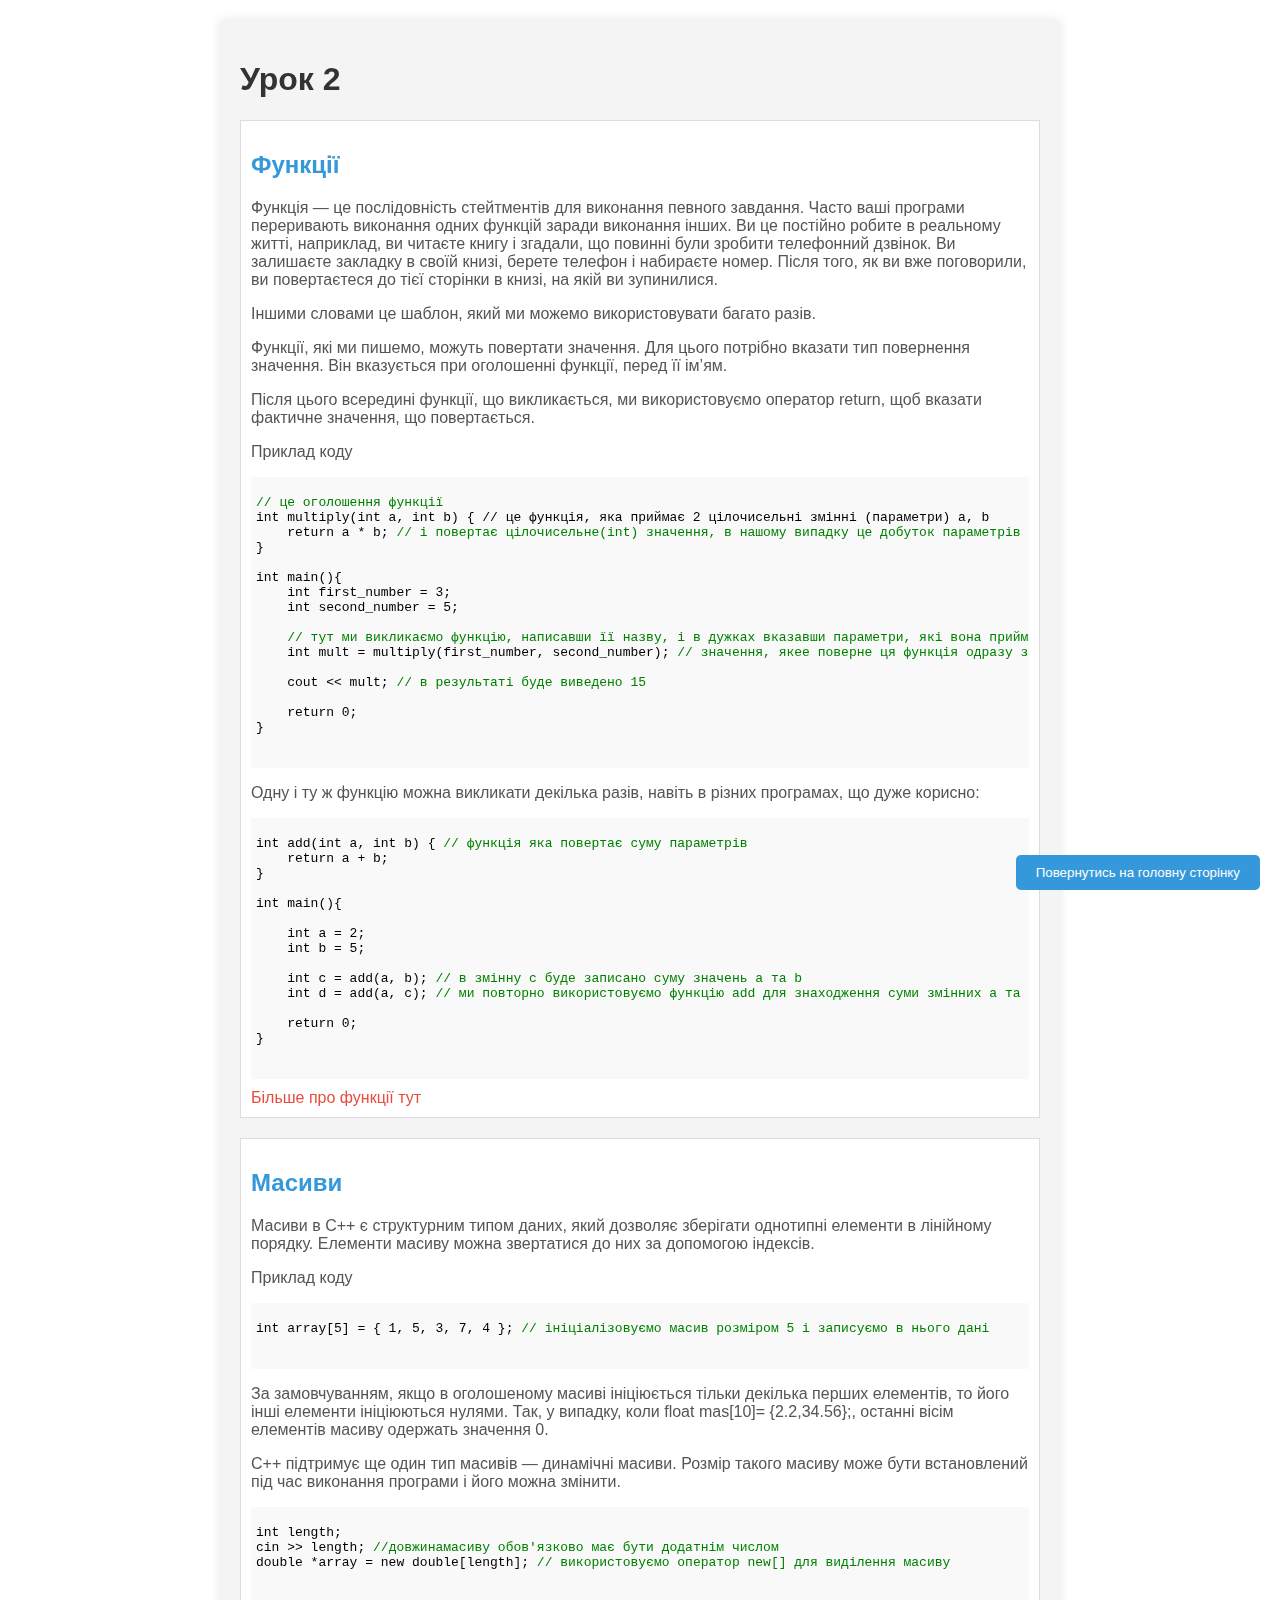
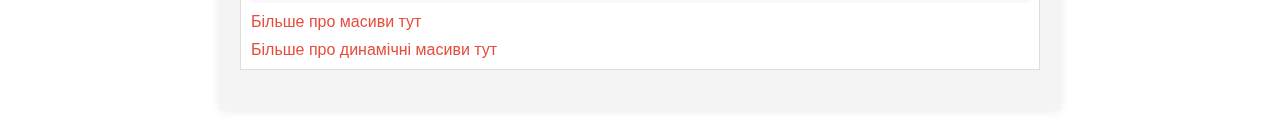
==== lessons/lesson_2/index.html @ a8c5a424 "Create index.html" ====
<!DOCTYPE html>
<html lang="uk">
<head>
    <meta charset="UTF-8">
    <meta name="viewport" content="width=device-width, initial-scale=1.0">
    <link rel="stylesheet" href="../../style.css">
    <title>Урок 2</title>
</head>
<body>
    <main>
        <h1 class="main-title">Урок 2</h1>
        <ul class="theme-list">
            <li class="theme-list-el">
                <h2 class="theme-title">Функції</h2>
                <p class="theme-para">Функція — це послідовність стейтментів для виконання певного завдання. Часто ваші програми переривають виконання одних функцій заради виконання інших. Ви це постійно робите в реальному житті, наприклад, ви читаєте книгу і згадали, що повинні були зробити телефонний дзвінок. Ви залишаєте закладку в своїй книзі, берете телефон і набираєте номер. Після того, як ви вже поговорили, ви повертаєтеся до тієї сторінки в книзі, на якій ви зупинилися. </p>
                <p class="theme-para">Іншими словами це шаблон, який ми можемо використовувати багато разів.</p>
                <p class="theme-para"> Функції, які ми пишемо, можуть повертати значення. Для цього потрібно вказати тип повернення значення. Він вказується при оголошенні функції, перед її ім’ям.</p>  
                <p class="theme-para">Після цього всередині функції, що викликається, ми використовуємо оператор return, щоб вказати фактичне значення, що повертається.</p>
                <p class="theme-para">Приклад коду</p>
                <code>
                    <pre>
<span class="green">// це оголошення функції   </span>                     
int multiply(int a, int b) { // це функція, яка приймає 2 цілочисельні змінні (параметри) a, b
    return a * b; <span class="green">// і повертає цілочисельне(int) значення, в нашому випадку це добуток параметрів</span>
}

int main(){
    int first_number = 3;
    int second_number = 5;
    
    <span class="green">// тут ми викликаємо функцію, написавши її назву, і в дужках вказавши параметри, які вона приймає</span>
    int mult = multiply(first_number, second_number); <span class="green">// значення, якее поверне ця функція одразу запишеться в змінну mult</span>

    cout << mult; <span class="green">// в результаті буде виведено 15</span>

    return 0;
}
                    </pre>
                </code>
                <p class="theme-para">Одну і ту ж функцію можна викликати декілька разів, навіть в різних програмах, що дуже корисно:</p>
                <code>
                    <pre>
int add(int a, int b) { <span class="green">// функція яка повертає суму параметрів</span>
    return a + b;
}

int main(){

    int a = 2;
    int b = 5;

    int c = add(a, b); <span class="green">// в змінну с буде записано суму значень a та b</span>
    int d = add(a, c); <span class="green">// ми повторно використовуємо функцію add для знаходження суми змінних а та с</span>

    return 0;
}
                    </pre>
                </code>
                <a target="_blank" href="https://acode.com.ua/urok-15-funktsiyi-i-operator-return/" class="theme-link">Більше про функції тут</a>
            </li>
            <li class="theme-list-el">
                <h2 class="theme-title">Масиви</h2>
                <p class="theme-para">Масиви в C++ є структурним типом даних, який дозволяє зберігати однотипні елементи в лінійному порядку. Елементи масиву можна звертатися до них за допомогою індексів.</p>
                <p class="theme-para">Приклад коду</p>
                <code>
                    <pre>
int array[5] = { 1, 5, 3, 7, 4 }; <span class="green">// ініціалізовуємо масив розміром 5 і записуємо в нього дані</span>
                    </pre>
                </code>
                <p class="theme-para">За замовчуванням, якщо в оголошеному масиві ініціюється тільки декілька перших елементів, то його інші елементи ініціюються нулями. Так, у випадку, коли float mas[10]= {2.2,34.56};, останні вісім елементів масиву одержать значення 0.</p>
                <p class="theme-para">C++ підтримує ще один тип масивів — динамічні масиви. Розмір такого масиву може бути встановлений під час виконання програми і його можна змінити.</p>
                <code>
                    <pre>
int length;
cin >> length; <span class="green">//довжинамасиву обов'язково має бути додатнім числом </span>
double *array = new double[length]; <span class="green">// використовуємо оператор new[] для виділення масиву</span>
                    </pre>
                </code>
                <a target="_blank" href="https://acode.com.ua/urok-77-masyvy/" class="theme-link">Більше про масиви тут</a>
                <a target="_blank" href="https://acode.com.ua/urok-90-dynamichni-masyvy/" class="theme-link">Більше про динамічні масиви тут</a>
            </li>
        </ul>
    </main>
    <button onclick="window.location.href = '../../'" class="btn-go-to-main">Повернутись на головну сторінку</button>
</body>
</html>
---- style.css ----
body {
    font-family: Arial, sans-serif;
    margin: 0;
    padding: 0;
}

main {
    max-width: 800px;
    margin: 20px auto;
    padding: 20px;
    background-color: #f4f4f4;
    box-shadow: 0 0 10px rgba(0, 0, 0, 0.1);
}

.main-title {
    color: #333;
}

.theme-list {
    list-style: none;
    padding: 0;
}

.theme-list-el {
    margin-bottom: 20px;
    border: 1px solid #ddd;
    padding: 10px;
    background-color: #fff;
}

.theme-title {
    color: #3498db;
}

.theme-para {
    color: #555;
}

.data-types-list {
    margin-left: 20px;
    padding: 0;
}

.data-types-el {
    color: #27ae60;
}

code {
    overflow-x: auto; /* Add horizontal scrolling for code blocks */
    background-color: #f9f9f9;
    padding: 5px;
    display: block;
    margin: 10px 0;
}

img {
    max-width: 100%;
    height: auto;
    display: block;
    margin: 10px 0;
}

.theme-link {
    color: #e74c3c;
    text-decoration: none;
    display: block;
    margin-top: 10px;
}

.theme-link:hover {
    text-decoration: underline;
}

/* Media Queries for Responsive Design */
@media screen and (max-width: 600px) {
    main {
        padding: 10px;
    }

    .theme-list-el {
        padding: 8px;
    }

    .data-types-list {
        margin-left: 10px;
    }

    code {
        padding: 3px;
    }
}

.btn-go-to-main {
    position: fixed;
    bottom: 10px;
    right: 20px;
    padding: 10px 20px;
    background-color: #3498db;
    color: #fff;
    border: none;
    border-radius: 5px;
    cursor: pointer;
}

.btn-go-to-main:hover {
    background-color: #2980b9;
}

.green{
    color: green;
}
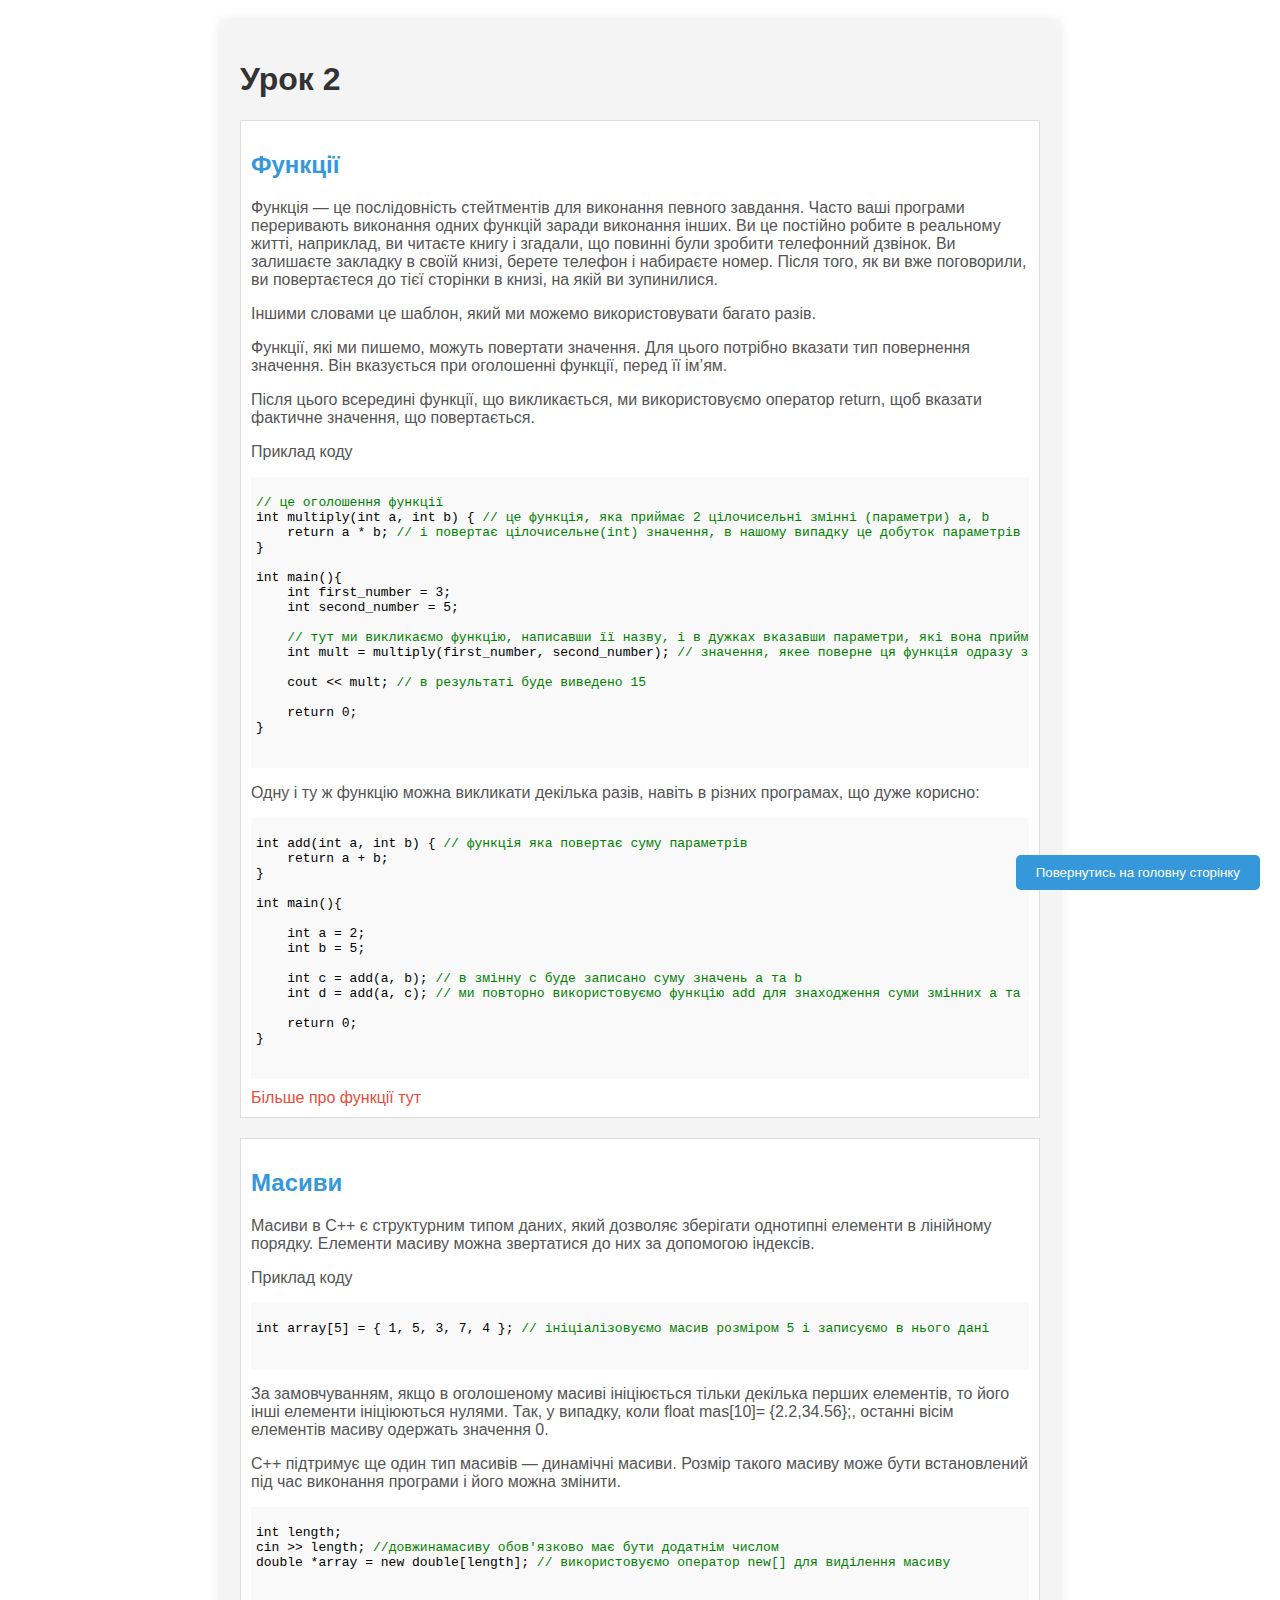
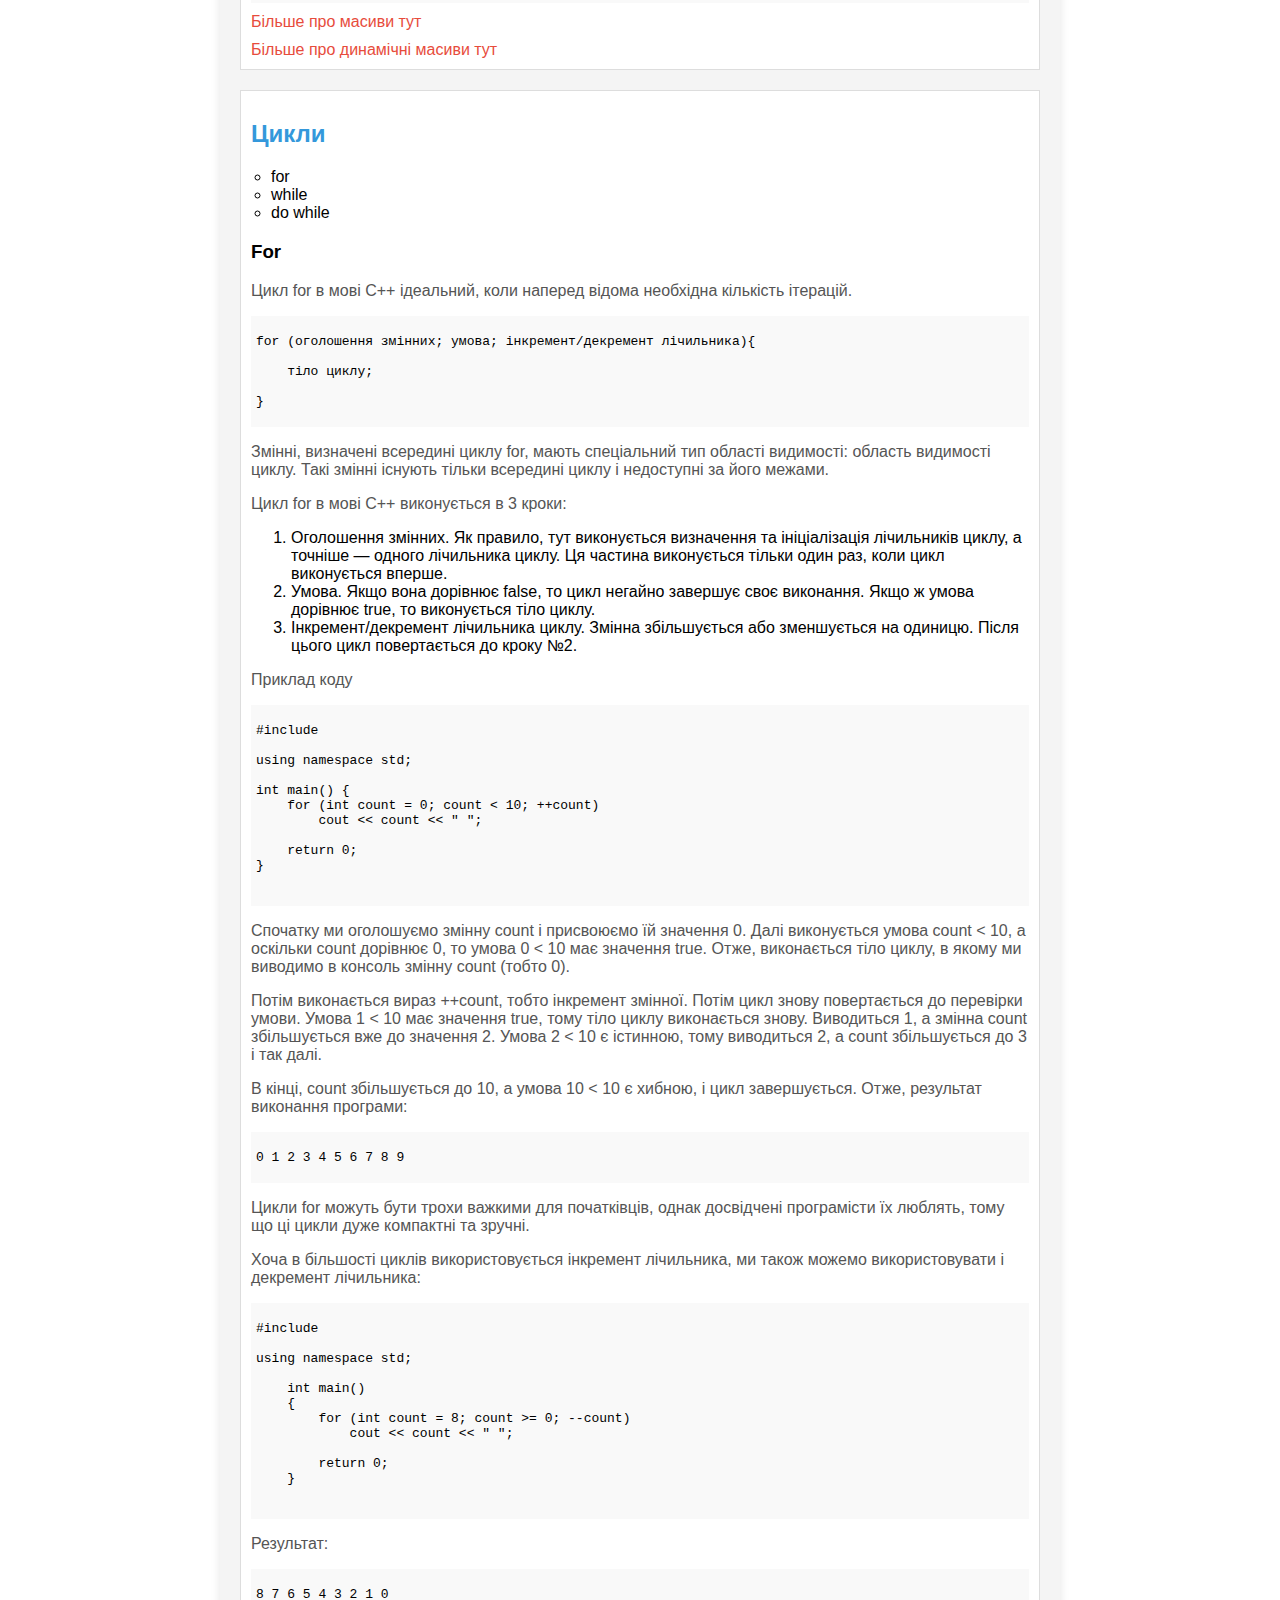
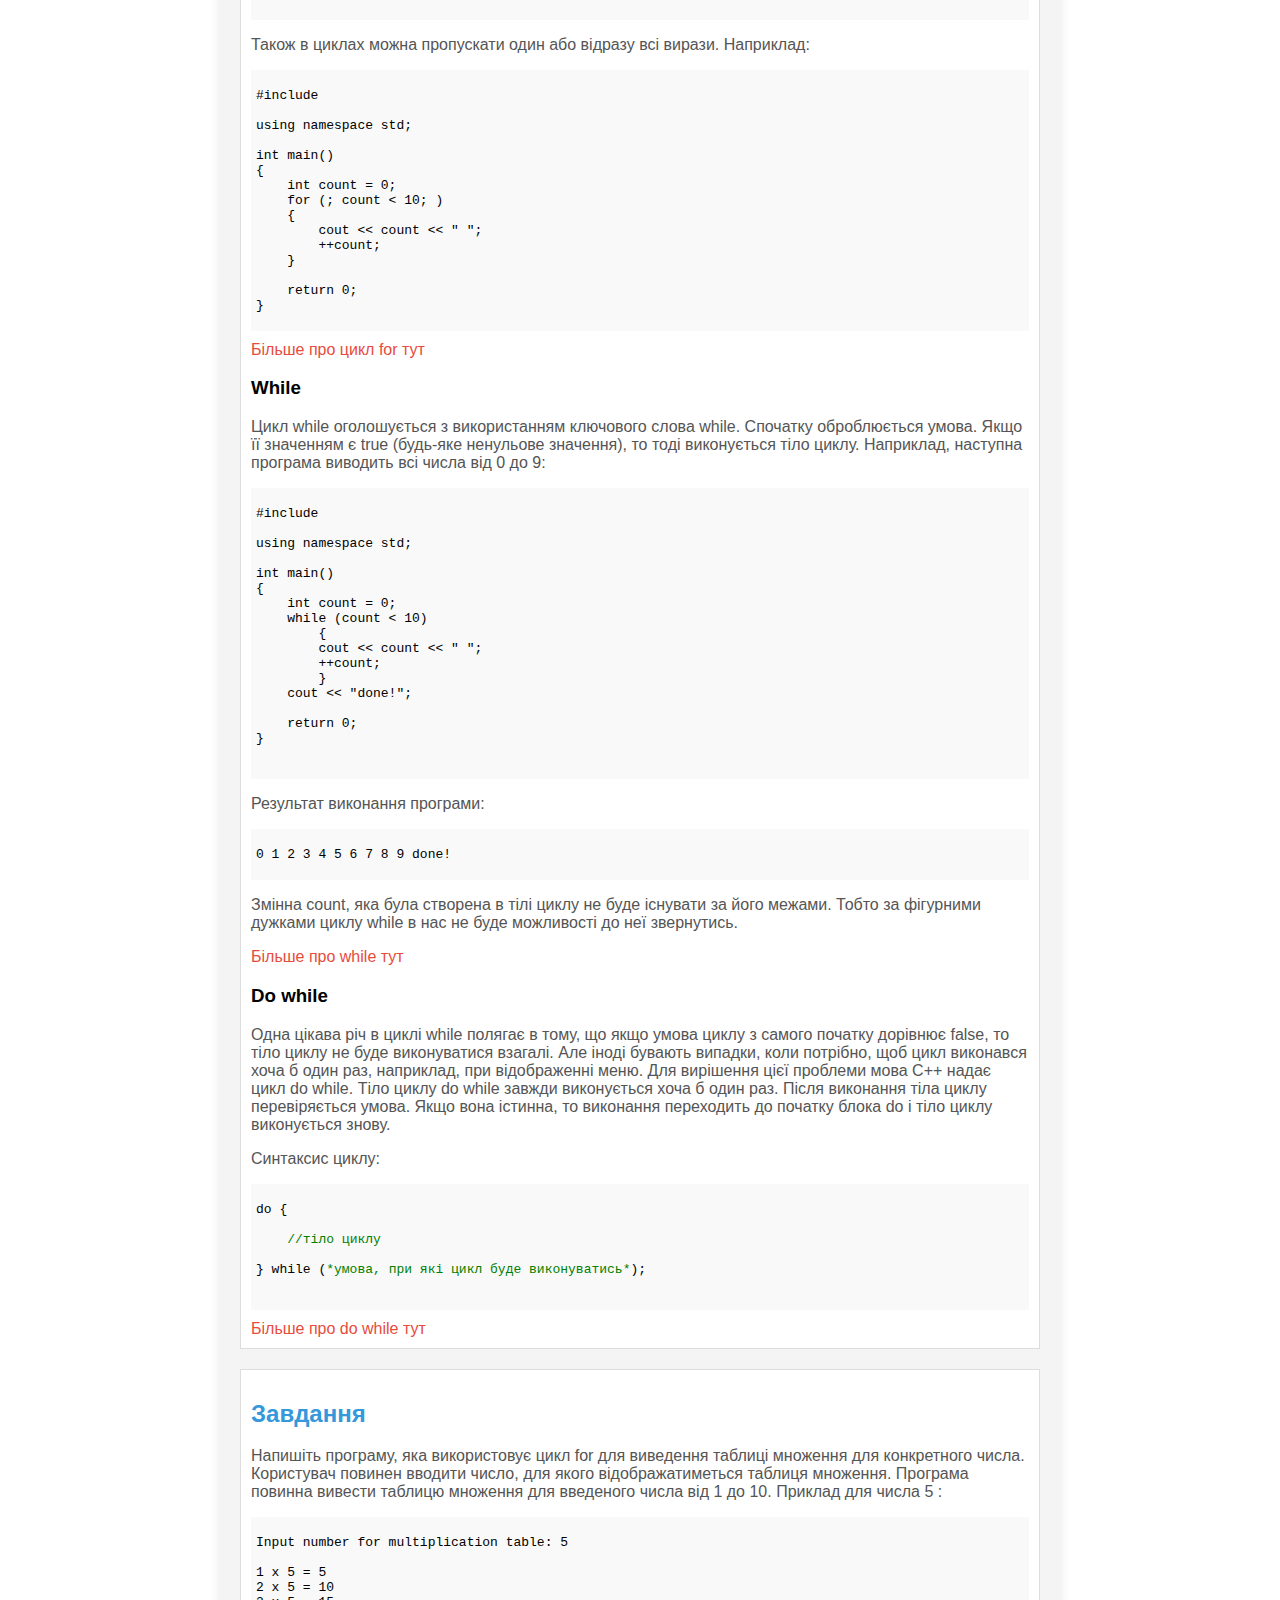
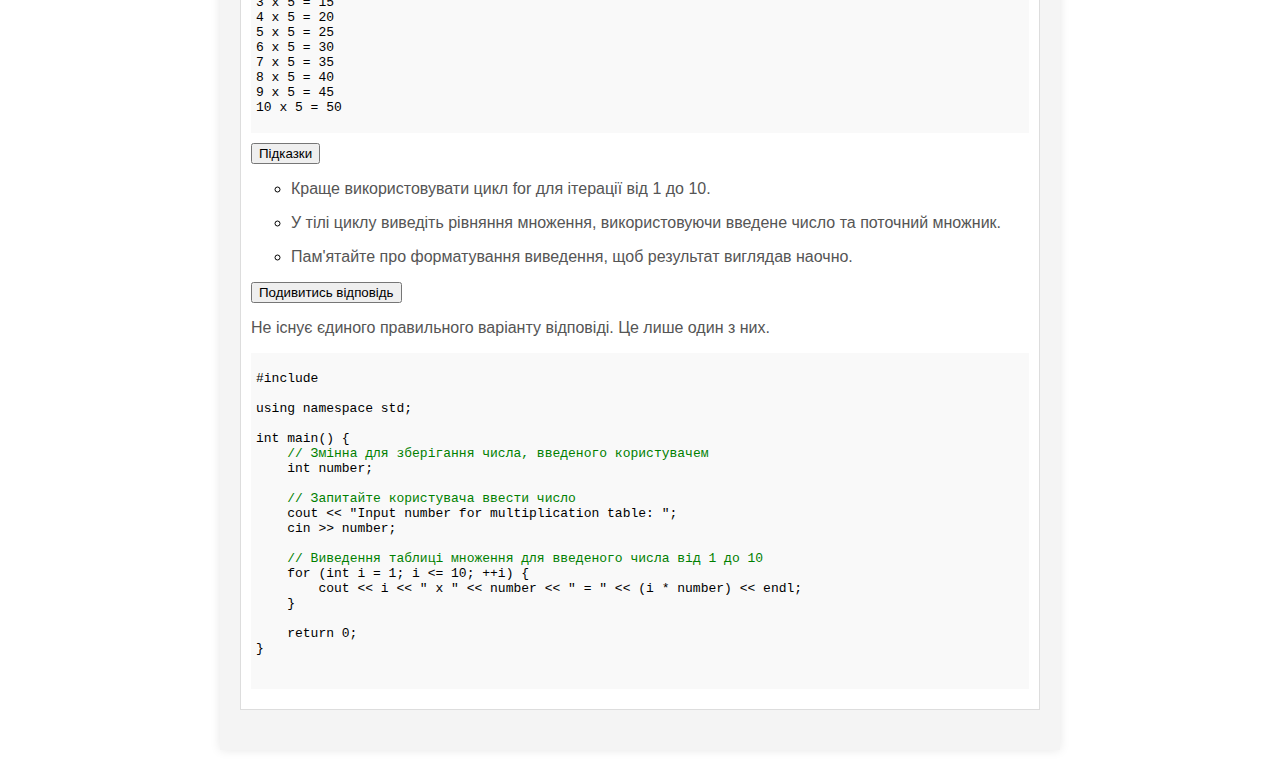
==== commit 9d71bed4: "Update index.html" ====
--- a/lessons/lesson_2/index.html
+++ b/lessons/lesson_2/index.html
@@ -20,7 +20,7 @@
                 <code>
                     <pre>
 <span class="green">// це оголошення функції   </span>                     
-int multiply(int a, int b) { // це функція, яка приймає 2 цілочисельні змінні (параметри) a, b
+int multiply(int a, int b) { <span class="green">// це функція, яка приймає 2 цілочисельні змінні (параметри) a, b</span>
     return a * b; <span class="green">// і повертає цілочисельне(int) значення, в нашому випадку це добуток параметрів</span>
 }
 
@@ -79,8 +79,199 @@
                 <a target="_blank" href="https://acode.com.ua/urok-77-masyvy/" class="theme-link">Більше про масиви тут</a>
                 <a target="_blank" href="https://acode.com.ua/urok-90-dynamichni-masyvy/" class="theme-link">Більше про динамічні масиви тут</a>
             </li>
+            <li class="theme-list-el">
+                <h2 class="theme-title">Цикли</h2>
+                <ul class="data-types-list">
+                    <li>for</li>
+                    <li>while</li>
+                    <li>do while</li>
+                </ul>
+                <h3>For</h3>
+                <p class="theme-para">Цикл for в мові С++ ідеальний, коли наперед відома необхідна кількість ітерацій.</p>
+                <code>
+                    <pre>
+for (оголошення змінних; умова; інкремент/декремент лічильника){
+
+    тіло циклу;
+
+}</pre>
+                </code>
+                <p class="theme-para">Змінні, визначені всередині циклу for, мають спеціальний тип області видимості: область видимості циклу. Такі змінні існують тільки всередині циклу і недоступні за його межами.</p>
+                <p class="theme-para">Цикл for в мові C++ виконується в 3 кроки:</p>
+                <ol>
+                    <li>Оголошення змінних. Як правило, тут виконується визначення та ініціалізація лічильників циклу, а точніше — одного лічильника циклу. Ця частина виконується тільки один раз, коли цикл виконується вперше.</li>
+                    <li>Умова. Якщо вона дорівнює false, то цикл негайно завершує своє виконання. Якщо ж умова дорівнює true, то виконується тіло циклу.</li>
+                    <li>Інкремент/декремент лічильника циклу. Змінна збільшується або зменшується на одиницю. Після цього цикл повертається до кроку №2.</li>
+                </ol>
+                <p class="theme-para">Приклад коду</p>
+                <code>
+                    <pre>
+#include <iostream>
+
+using namespace std;
+
+int main() {
+    for (int count = 0; count < 10; ++count)
+        cout << count << " ";
+    
+    return 0;
+}
+                    </pre>
+                </code>
+                <p class="theme-para">Спочатку ми оголошуємо змінну count і присвоюємо їй значення 0. Далі виконується умова count < 10, а оскільки count дорівнює 0, то умова 0 < 10 має значення true. Отже, виконається тіло циклу, в якому ми виводимо в консоль змінну count (тобто 0).</p>
+                <p class="theme-para">Потім виконається вираз ++count, тобто інкремент змінної. Потім цикл знову повертається до перевірки умови. Умова 1 < 10 має значення true, тому тіло циклу виконається знову. Виводиться 1, а змінна count збільшується вже до значення 2. Умова 2 < 10 є істинною, тому виводиться 2, а count збільшується до 3 і так далі.</p>
+                <p class="theme-para">В кінці, count збільшується до 10, а умова 10 < 10 є хибною, і цикл завершується. Отже, результат виконання програми:</p>
+                <code>
+                    <pre>0 1 2 3 4 5 6 7 8 9</pre>
+                </code>
+                <p class="theme-para">Цикли for можуть бути трохи важкими для початківців, однак досвідчені програмісти їх люблять, тому що ці цикли дуже компактні та зручні. </p>
+                <p class="theme-para">Хоча в більшості циклів використовується інкремент лічильника, ми також можемо використовувати і декремент лічильника:</p>
+                <code>
+                    <pre>
+#include <iostream>
+
+using namespace std;
+
+    int main()
+    {
+        for (int count = 8; count >= 0; --count)
+            cout << count << " ";
+        
+        return 0;
+    }
+                    </pre>
+                </code>
+                <p class="theme-para">Результат:</p>
+                <code>
+                    <pre>8 7 6 5 4 3 2 1 0</pre>
+                </code>
+                <p class="theme-para">Також в циклах можна пропускати один або відразу всі вирази. Наприклад:</p>
+                <code>
+                    <pre>
+#include <iostream>
+
+using namespace std;
+
+int main()
+{
+    int count = 0;
+    for (; count < 10; )
+    {
+        cout << count << " ";
+        ++count;
+    }
+    
+    return 0;
+}</pre>
+                </code>
+                <a target="_blank" href="https://acode.com.ua/urok-72-tsykl-for/" class="theme-link">Більше про цикл for тут</a>
+             
+                <h3>While</h3>
+
+                <p class="theme-para">Цикл while оголошується з використанням ключового слова while. Спочатку оброблюється умова. Якщо її значенням є true (будь-яке ненульове значення), то тоді виконується тіло циклу. Наприклад, наступна програма виводить всі числа від 0 до 9:</p>
+                <code>
+                    <pre>
+#include <iostream>
+
+using namespace std;
+
+int main()
+{
+    int count = 0;
+    while (count < 10)
+        {
+        cout << count << " ";
+        ++count;
+        }
+    cout << "done!";
+    
+    return 0;
+}
+                    </pre>
+                </code>
+                <p class="theme-para">Результат виконання програми:</p>
+                <code>
+                    <pre>
+0 1 2 3 4 5 6 7 8 9 done!</pre>
+                </code>
+                <p class="theme-para">Змінна count, яка була створена в тілі циклу не буде існувати за його межами. Тобто за фігурними дужками циклу while в нас не буде можливості до неї звернутись.</p>
+                <a href="https://acode.com.ua/urok-70-tsykl-while/" class="theme-link">Більше про while тут</a>
+                <h3>Do while</h3>
+                <p class="theme-para">Одна цікава річ в циклі while полягає в тому, що якщо умова циклу з самого початку дорівнює false, то тіло циклу не буде виконуватися взагалі. Але іноді бувають випадки, коли потрібно, щоб цикл виконався хоча б один раз, наприклад, при відображенні меню. Для вирішення цієї проблеми мова C++ надає цикл do while. Тіло циклу do while завжди виконується хоча б один раз. Після виконання тіла циклу перевіряється умова. Якщо вона істинна, то виконання переходить до початку блока do і тіло циклу виконується знову.</p>
+                <p class="theme-para">Синтаксис циклу:</p>
+                <code>
+                    <pre>
+do {
+
+    <span class="green">//тіло циклу</span>
+
+} while (<span class="green">*умова, при які цикл буде виконуватись*</span>);                            
+                    </pre>
+                </code>
+                <a href="https://acode.com.ua/urok-71-tsykl-do-while/" class="theme-link">Більше про do while тут</a>
+            </li>
+            <li class="theme-list-el">
+                <h2 class="theme-title">Завдання</h2>
+                        <p class="theme-para">Напишіть програму, яка використовує цикл for для виведення таблиці множення для конкретного числа. Користувач повинен вводити число, для якого відображатиметься таблиця множення. Програма повинна вивести таблицю множення для введеного числа від 1 до 10. Приклад для числа 5 :</p>
+                        <code>
+                            <pre>
+Input number for multiplication table: 5
+
+1 x 5 = 5
+2 x 5 = 10
+3 x 5 = 15
+4 x 5 = 20
+5 x 5 = 25
+6 x 5 = 30
+7 x 5 = 35
+8 x 5 = 40
+9 x 5 = 45
+10 x 5 = 50</pre>
+                        </code>
+                        <button class="task-btn" id="show-hints">Підказки</button>
+                        <ul class="visually-hidden hints" id="hints">
+                            <li><p class="theme-para">Краще використовувати цикл for для ітерації від 1 до 10.</p></li>
+                            <li><p class="theme-para">У тілі циклу виведіть рівняння множення, використовуючи введене число та поточний множник.</p></li>
+                            <li><p class="theme-para">Пам'ятайте про форматування виведення, щоб результат виглядав наочно.</p></li>
+                        </ul>
+                        <button class="answer-btn" id="show-answers">Подивитись відповідь</button>
+                        <div class="visually-hidden" id="answers">
+                            <p class="theme-para">Не існує єдиного правильного варіанту відповіді. Це лише один з них.</p>
+                            <code>
+                                <pre>
+#include <iostream>
+
+using namespace std;
+
+int main() {
+    <span class="green">// Змінна для зберігання числа, введеного користувачем</span>
+    int number;
+
+    <span class="green">// Запитайте користувача ввести число</span>
+    cout << "Input number for multiplication table: ";
+    cin >> number;
+
+    <span class="green">// Виведення таблиці множення для введеного числа від 1 до 10</span>
+    for (int i = 1; i <= 10; ++i) {
+        cout << i << " x " << number << " = " << (i * number) << endl;
+    }
+
+    return 0;
+}                                        
+                                </pre>
+                            </code>
+                        </div>
+            </li>
         </ul>
     </main>
     <button onclick="window.location.href = '../../'" class="btn-go-to-main">Повернутись на головну сторінку</button>
+    <script>
+        document.getElementById('show-hints').addEventListener('click', () => {
+            document.getElementById('hints').classList.toggle('visually-hidden');
+        });
+        document.getElementById('show-answers').addEventListener('click', () => {
+            document.getElementById('answers').classList.toggle('visually-hidden');
+        });
+    </script>
 </body>
 </html>
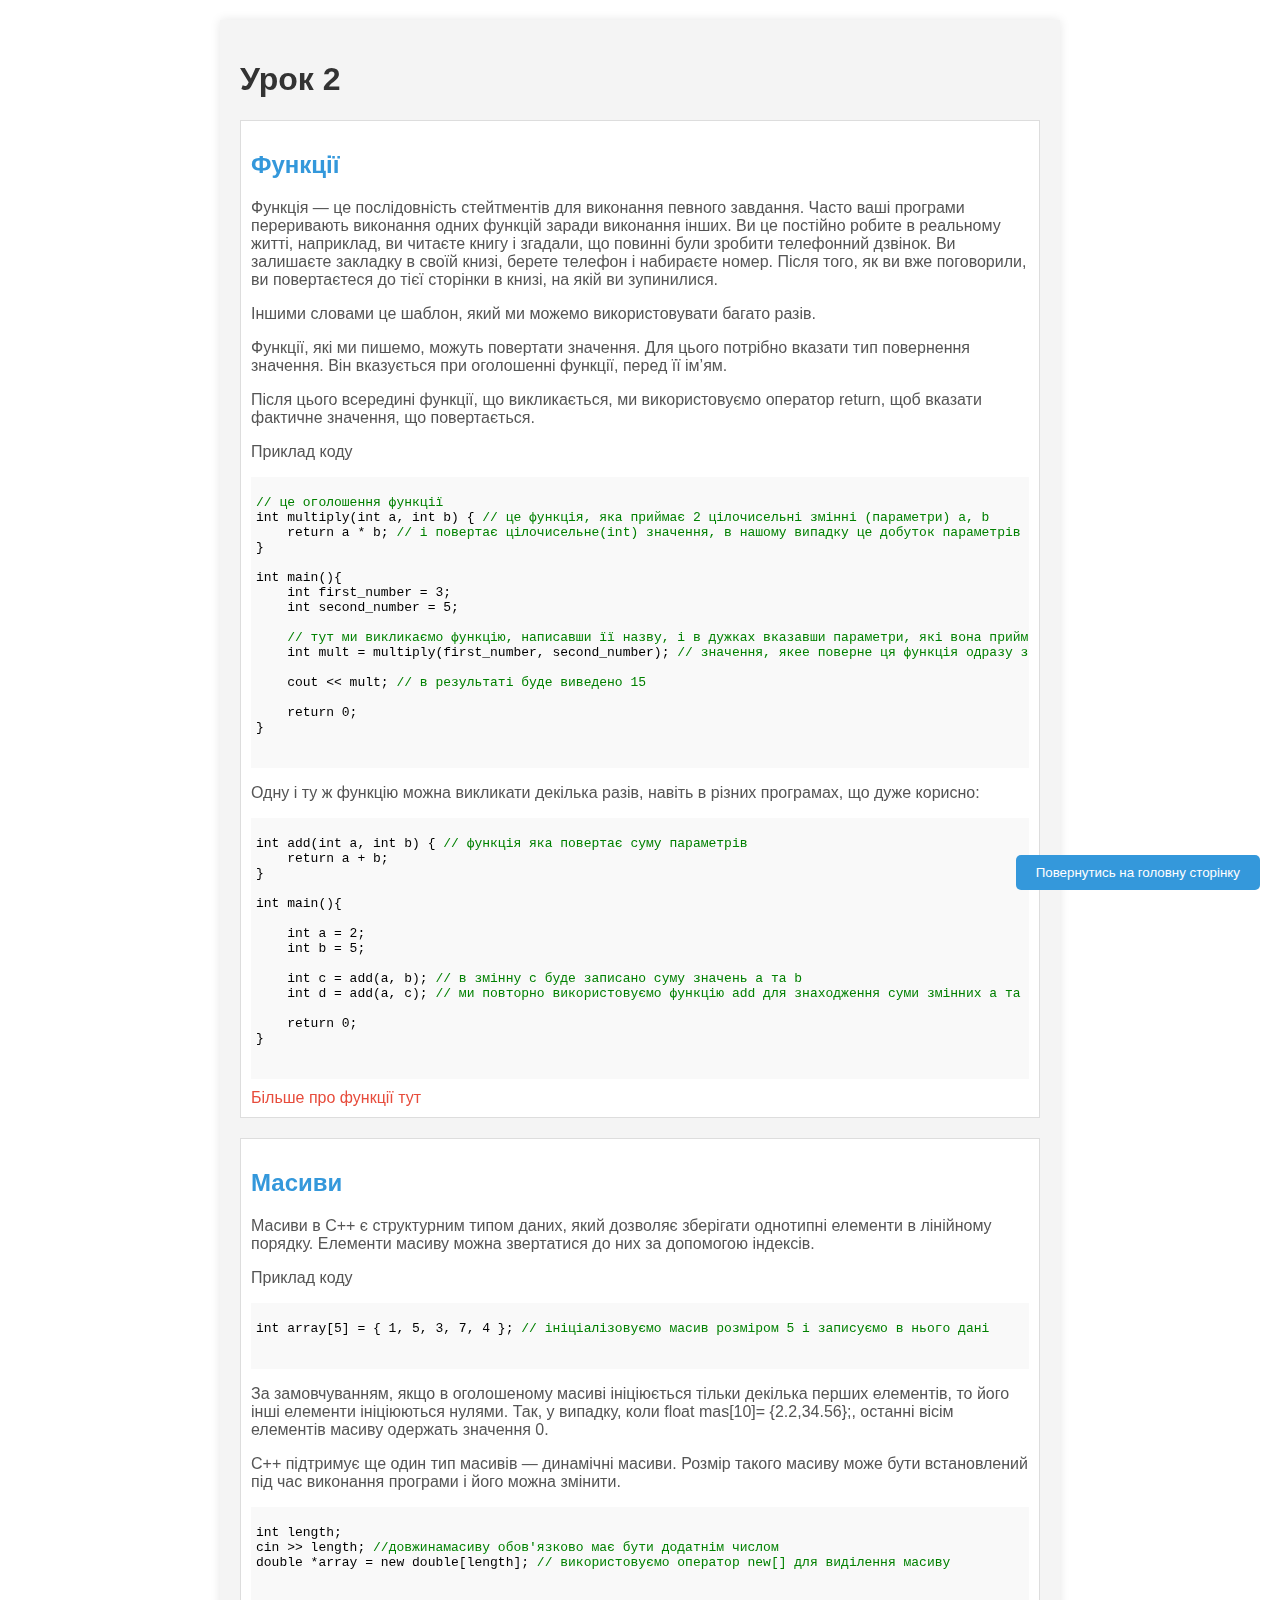
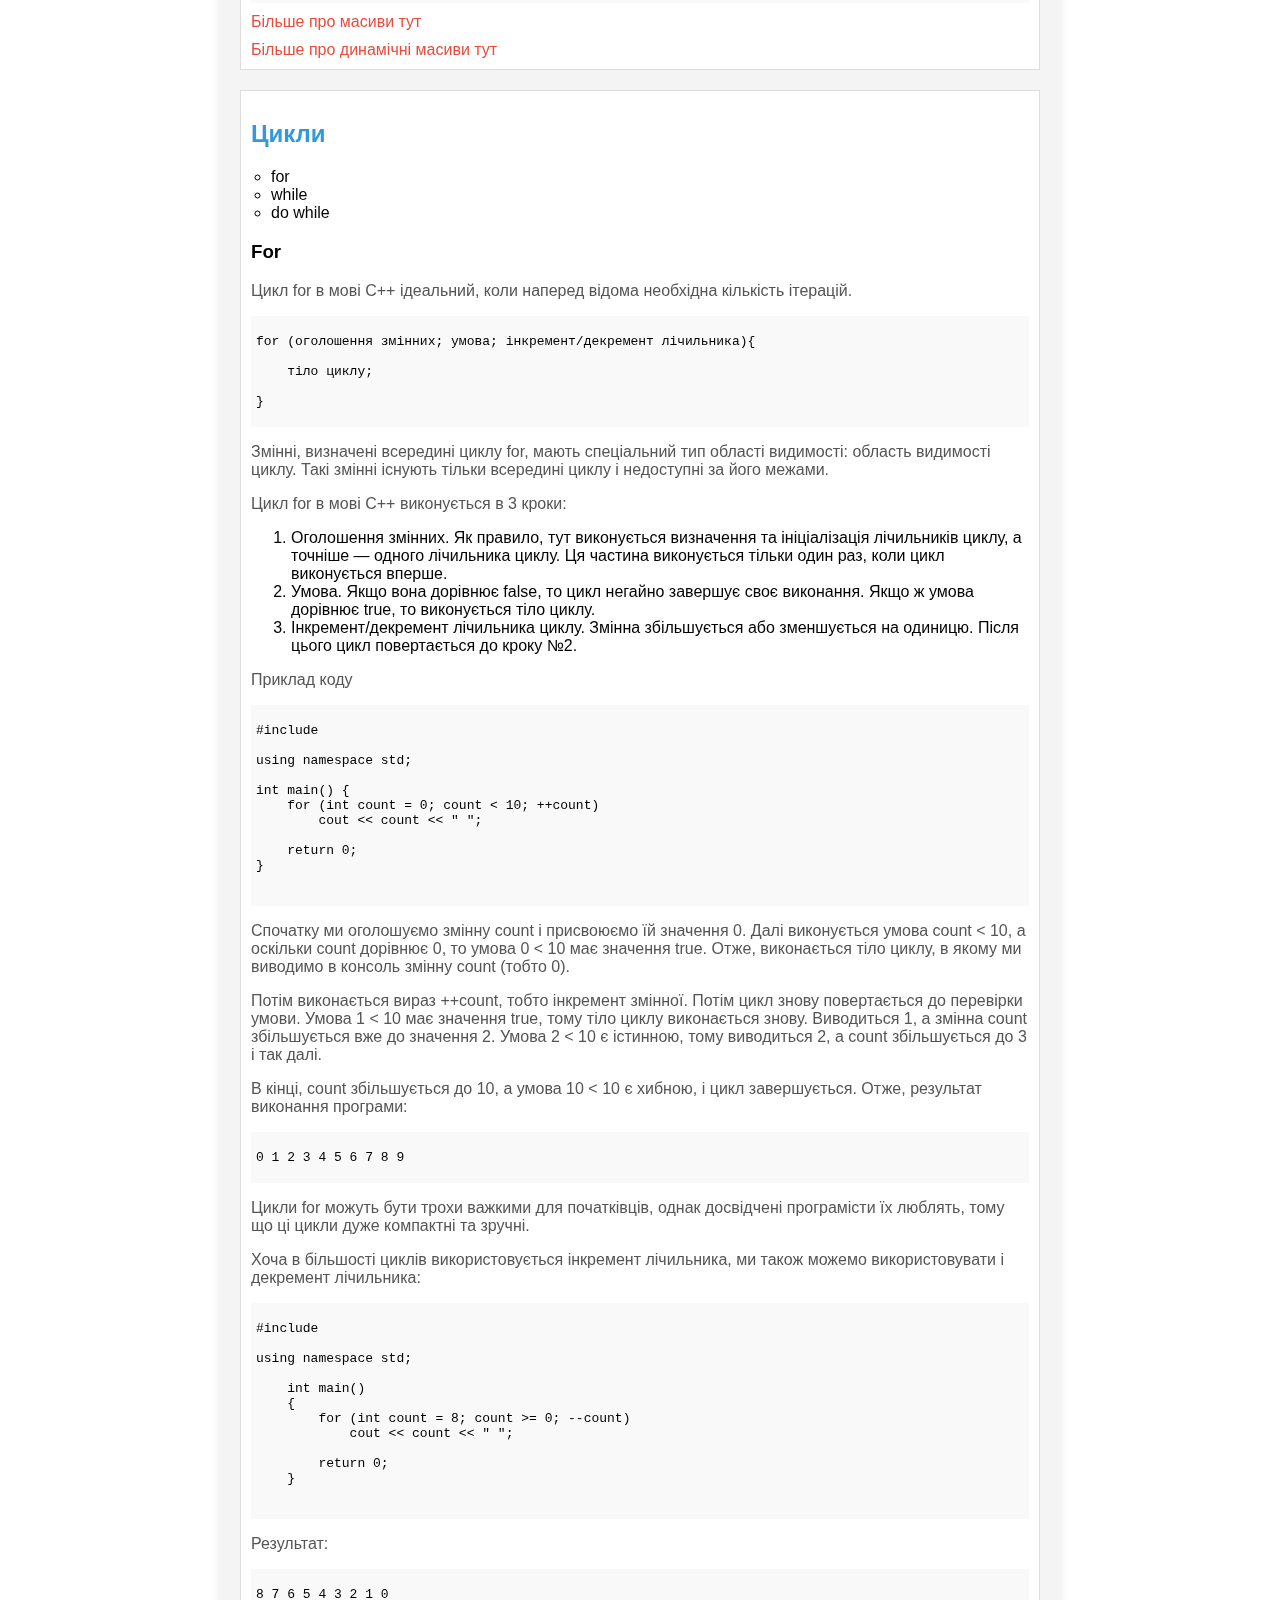
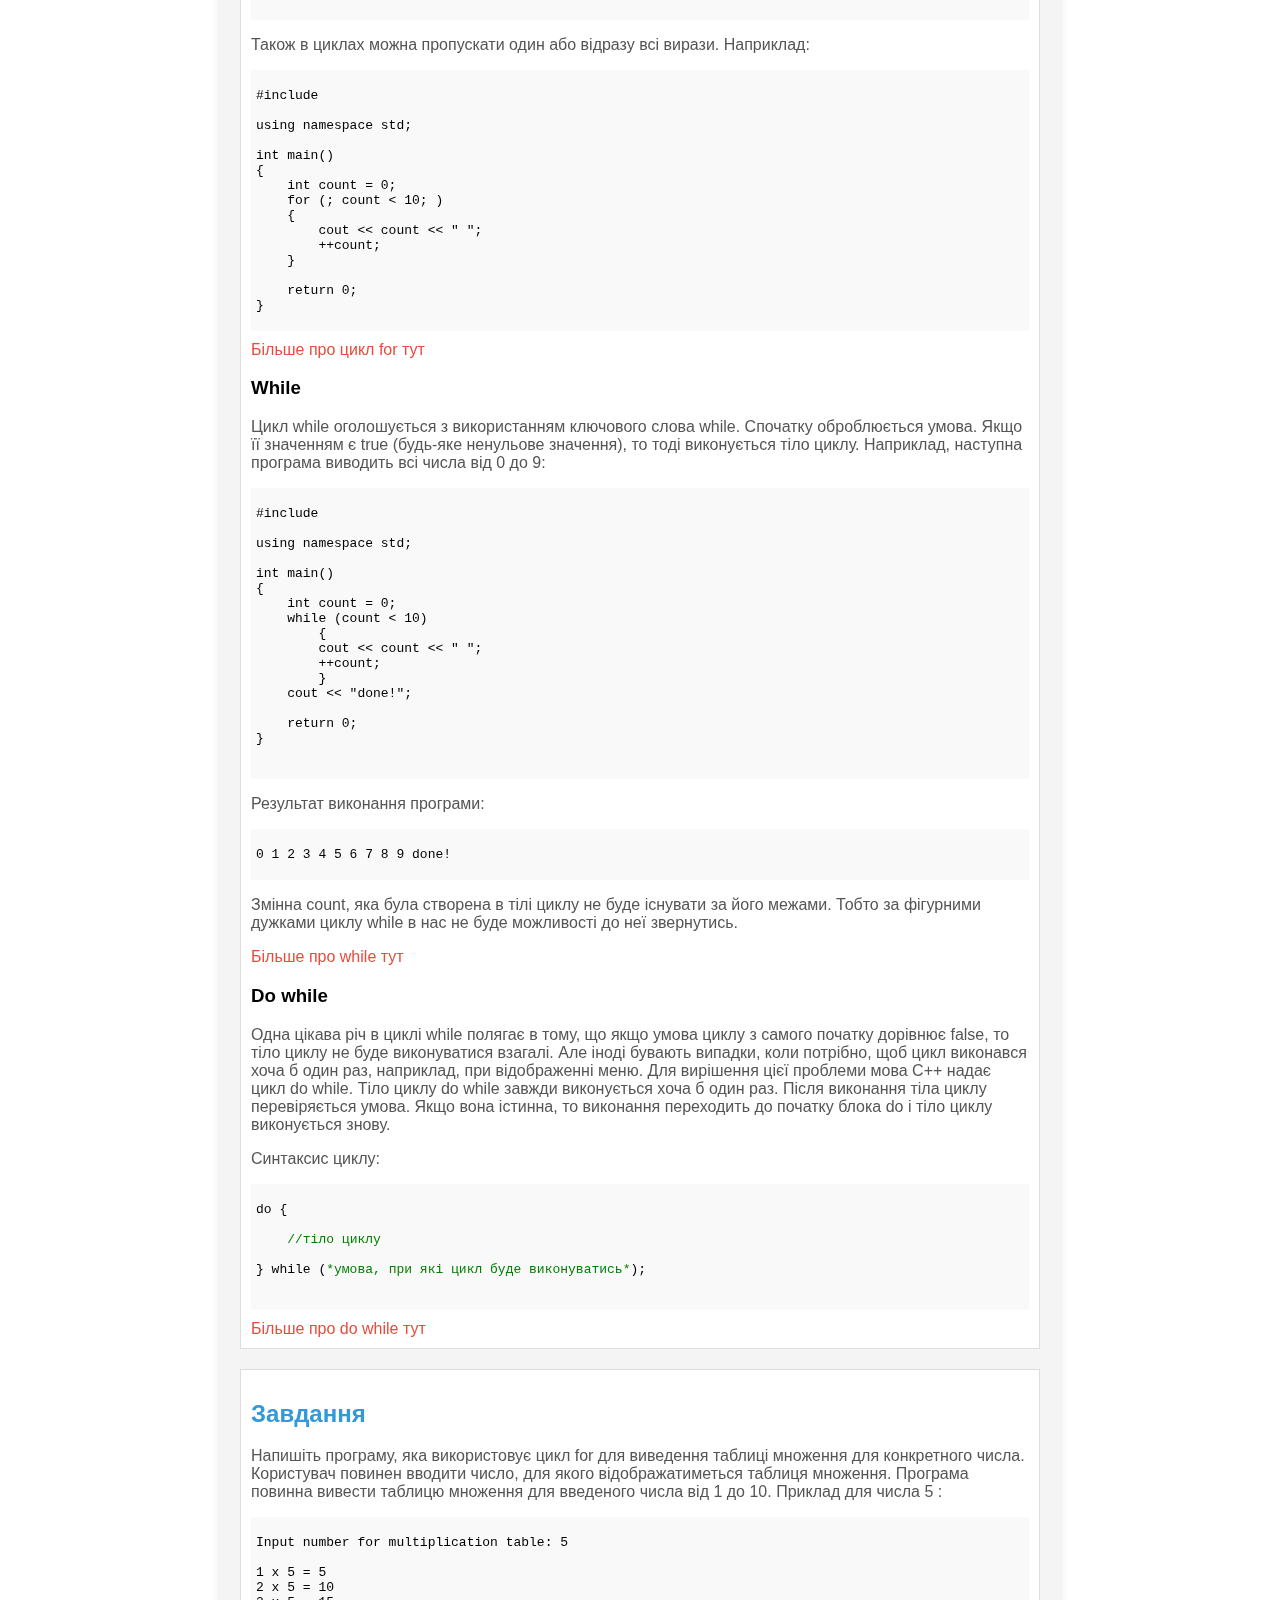
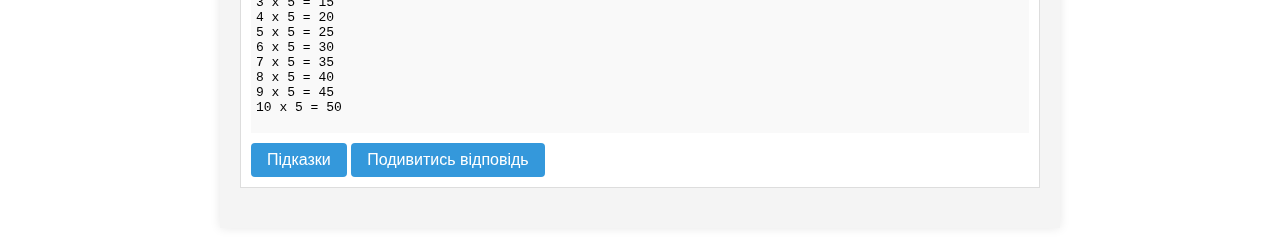
==== commit 7580ed0c: "Update index.html" ====
--- a/lessons/lesson_2/index.html
+++ b/lessons/lesson_2/index.html
@@ -195,7 +195,7 @@
 0 1 2 3 4 5 6 7 8 9 done!</pre>
                 </code>
                 <p class="theme-para">Змінна count, яка була створена в тілі циклу не буде існувати за його межами. Тобто за фігурними дужками циклу while в нас не буде можливості до неї звернутись.</p>
-                <a href="https://acode.com.ua/urok-70-tsykl-while/" class="theme-link">Більше про while тут</a>
+                <a target="_blank" href="https://acode.com.ua/urok-70-tsykl-while/" class="theme-link">Більше про while тут</a>
                 <h3>Do while</h3>
                 <p class="theme-para">Одна цікава річ в циклі while полягає в тому, що якщо умова циклу з самого початку дорівнює false, то тіло циклу не буде виконуватися взагалі. Але іноді бувають випадки, коли потрібно, щоб цикл виконався хоча б один раз, наприклад, при відображенні меню. Для вирішення цієї проблеми мова C++ надає цикл do while. Тіло циклу do while завжди виконується хоча б один раз. Після виконання тіла циклу перевіряється умова. Якщо вона істинна, то виконання переходить до початку блока do і тіло циклу виконується знову.</p>
                 <p class="theme-para">Синтаксис циклу:</p>
@@ -208,7 +208,7 @@
 } while (<span class="green">*умова, при які цикл буде виконуватись*</span>);                            
                     </pre>
                 </code>
-                <a href="https://acode.com.ua/urok-71-tsykl-do-while/" class="theme-link">Більше про do while тут</a>
+                <a target="_blank" href="https://acode.com.ua/urok-71-tsykl-do-while/" class="theme-link">Більше про do while тут</a>
             </li>
             <li class="theme-list-el">
                 <h2 class="theme-title">Завдання</h2>
--- a/style.css
+++ b/style.css
@@ -71,6 +71,61 @@
     text-decoration: underline;
 }
 
+.btn-go-to-main {
+    position: fixed;
+    bottom: 10px;
+    right: 20px;
+    padding: 10px 20px;
+    background-color: #3498db;
+    color: #fff;
+    border: none;
+    border-radius: 5px;
+    cursor: pointer;
+    transition: all 0.3s;
+}
+
+.btn-go-to-main:hover {
+    background-color: #2980b9;
+}
+
+.green{
+    color: green;
+}
+
+.task-btn,
+.answer-btn {
+    background-color: #3498db;
+    color: #fff;
+    padding: 8px 16px;
+    font-size: 16px;
+    border: none;
+    border-radius: 4px;
+    cursor: pointer;
+    transition: all 0.3s;
+}
+
+.task-btn:hover,
+.answer-btn:hover{
+    background-color: #2980b9;
+}
+
+.hints {
+    margin-left: 30px;
+    padding: 0;
+}
+
+.visually-hidden {
+    position: absolute;
+    width: 1px;
+    height: 1px;
+    margin: -1px;
+    padding: 0;
+    overflow: hidden;
+    border: 0;
+    clip: rect(0 0 0 0)
+}
+
+
 /* Media Queries for Responsive Design */
 @media screen and (max-width: 600px) {
     main {
@@ -89,23 +144,3 @@
         padding: 3px;
     }
 }
-
-.btn-go-to-main {
-    position: fixed;
-    bottom: 10px;
-    right: 20px;
-    padding: 10px 20px;
-    background-color: #3498db;
-    color: #fff;
-    border: none;
-    border-radius: 5px;
-    cursor: pointer;
-}
-
-.btn-go-to-main:hover {
-    background-color: #2980b9;
-}
-
-.green{
-    color: green;
-}